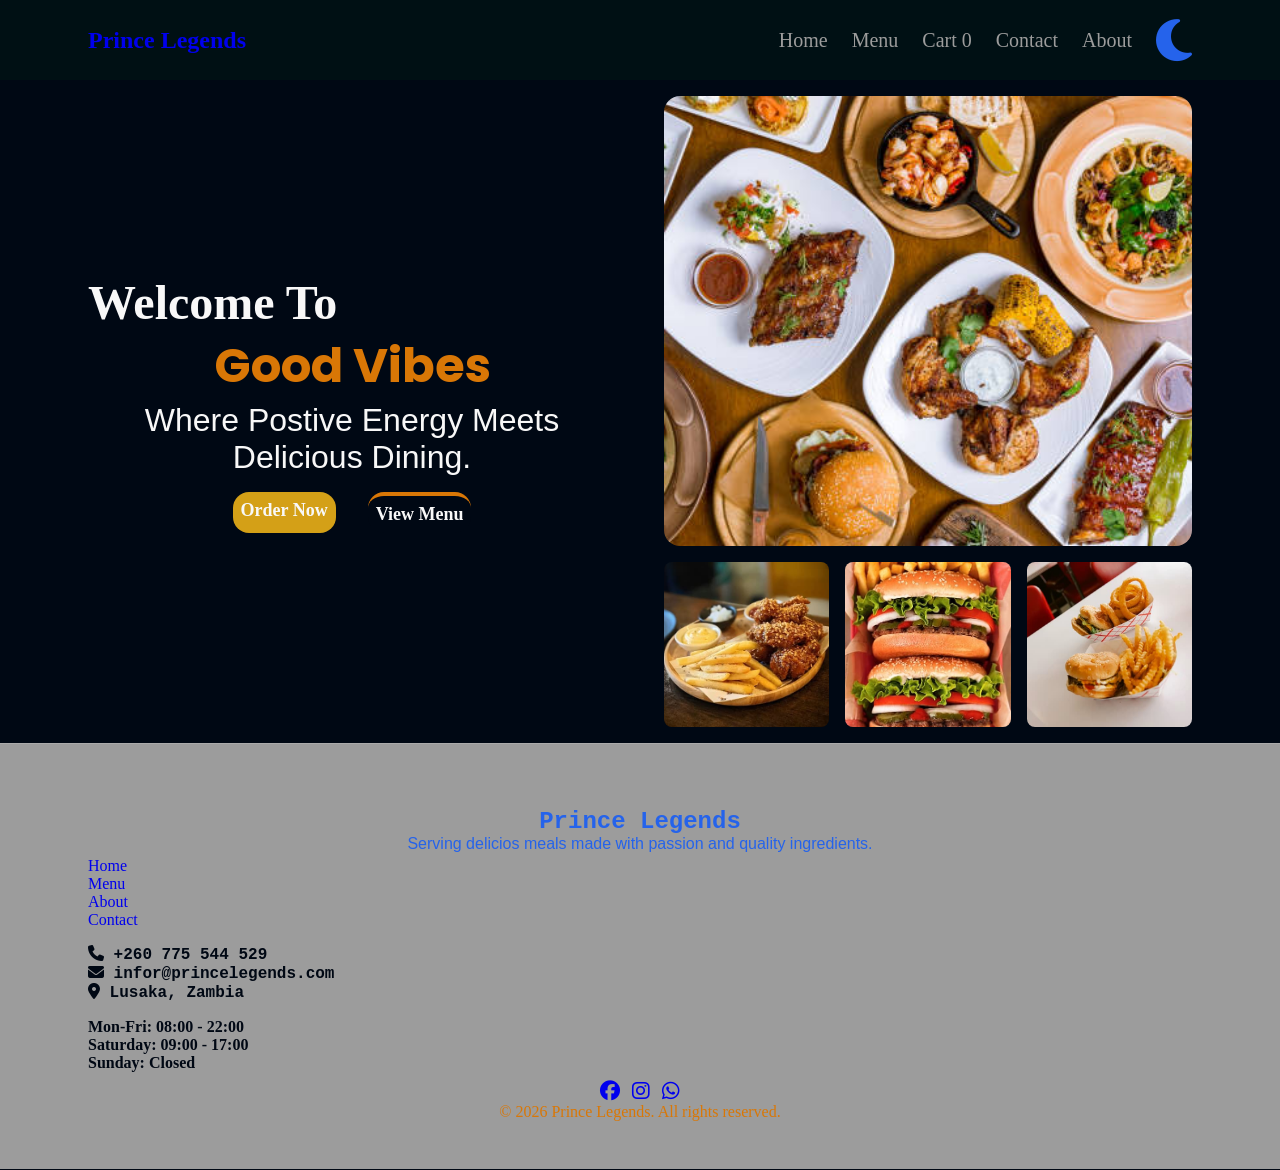
==== index.html @ 7662dcc8 "Complete Good Vibes Web Application v1.0" ====
<!DOCTYPE html>
<html lang="en">
<head>
    <meta charset="UTF-8">
    <meta name="viewport" content="width=device-width, initial-scale=1.0">
    <!-- Character Encoding -->
    <meta charset="UTF-8">
    <!-- Responsive Design -->
    <meta name="viewport" content="width=device-width, initial-scale=1.0">
    <!-- Browser Compatibility -->
    <meta http-equiv="X-UA-Compatible" content="IE=edge">
    <!-- SEO -->
    <meta
        name="description"
        content="Experience delicious meals, exceptional service, and a welcoming atmosphere at our restaurant."
    >
    <meta
        name="keywords"
        content="Restaurant, Food, Dining, Menu, Lunch, Dinner, Coffee, Desserts"
    >
    <meta
        name="author"
        content="Prince Legends"
    >
    <!-- Theme Color -->
    <meta
        name="theme-color"
        content="#121212"
    >
    <!-- Favicon -->
    <link rel="icon" href="images/favicon.ico">
    <!-- Google Fonts -->
    <link
        rel="preconnect"
        href="https://fonts.googleapis.com"
    >
    <link
        rel="preconnect"
        href="https://fonts.gstatic.com"
        crossorigin
    >
    <link
        href="https://fonts.googleapis.com/css2?family=Poppins:wght@300;400;500;600;700;800&display=swap"
        rel="stylesheet"
    >
    <!-- Font Awesome -->
    <link
        rel="stylesheet"
        href="https://cdnjs.cloudflare.com/ajax/libs/font-awesome/6.7.2/css/all.min.css"
        integrity="sha512-Evv84Mr4kqVGRNSgIGL/F/aIDqQb7xQ2vcrdIwxfjThSH8CSR7PBEakCr51Ck+w+/U6swU2Im1vVX0SVk9ABhg=="
        crossorigin="anonymous"
        referrerpolicy="no-referrer"
    >
    <link rel="stylesheet" href="css/style.css">
    <title>Restaurant Website</title>
</head>
<body>
    
    <header id="header">
        
    </header>

    <main>

    <div class="container">

        <section class="home-section">

            <div class="home-content">

                <h1>Welcome To 
                    
                    <strong class="heading">Good Vibes</strong>
                    </h1>

                <p class="description">Where Postive Energy Meets Delicious Dining.</p>

                <div class="home-buttons">

                <a 
                      href="https://wa.me/260XXXXXXXXX?text=Hello%20Good%20Vibes%20Restaurant%20%F0%9F%91%8B%0AI%20would%20like%20to%20place%20an%20order.%20Please%20share%20today's%20available%20menu%20and%20prices.%0AThank%20you."
                      class="order-btn btn-primary"
                      target="_blank">
                                Order Now
                </a>

                <a href="menu.html" class="view-btn btn-secondary">View Menu</a>

            </div>

            </div>


            <div class="hero-images">

                <img class="main-image" src="assets/home.jpg"
                         alt="variety of food on the table">

                <div class="support-images">

                    <img src="assets/chips.jpg" alt="chicken and chips image">
                    <img src="assets/burger.jpg" alt="burger image">
                    <img src="assets/burgerChips.jpg" alt="burger and chips on a plate">

                </div>

            </div>

        </section>

    </div>

    </main>





    <footer id="footer"></footer>

    <script type="module" src="js/main.js"></script>
</body>
</html>
---- css/style.css ----
/*PAGES*/
@import url(pages/nav.css);
@import url(pages/footer.css);
@import url(pages/home.css);
@import url(pages/about.css);
@import url(pages/cart.css);
@import url(pages/contact.css);
@import url(pages/menu.css);

     /*STYLE*/
@import url("component.css");
@import url("layout.css");
@import url("reset.css");
@import url("responsive.css");
@import url("variables.css");
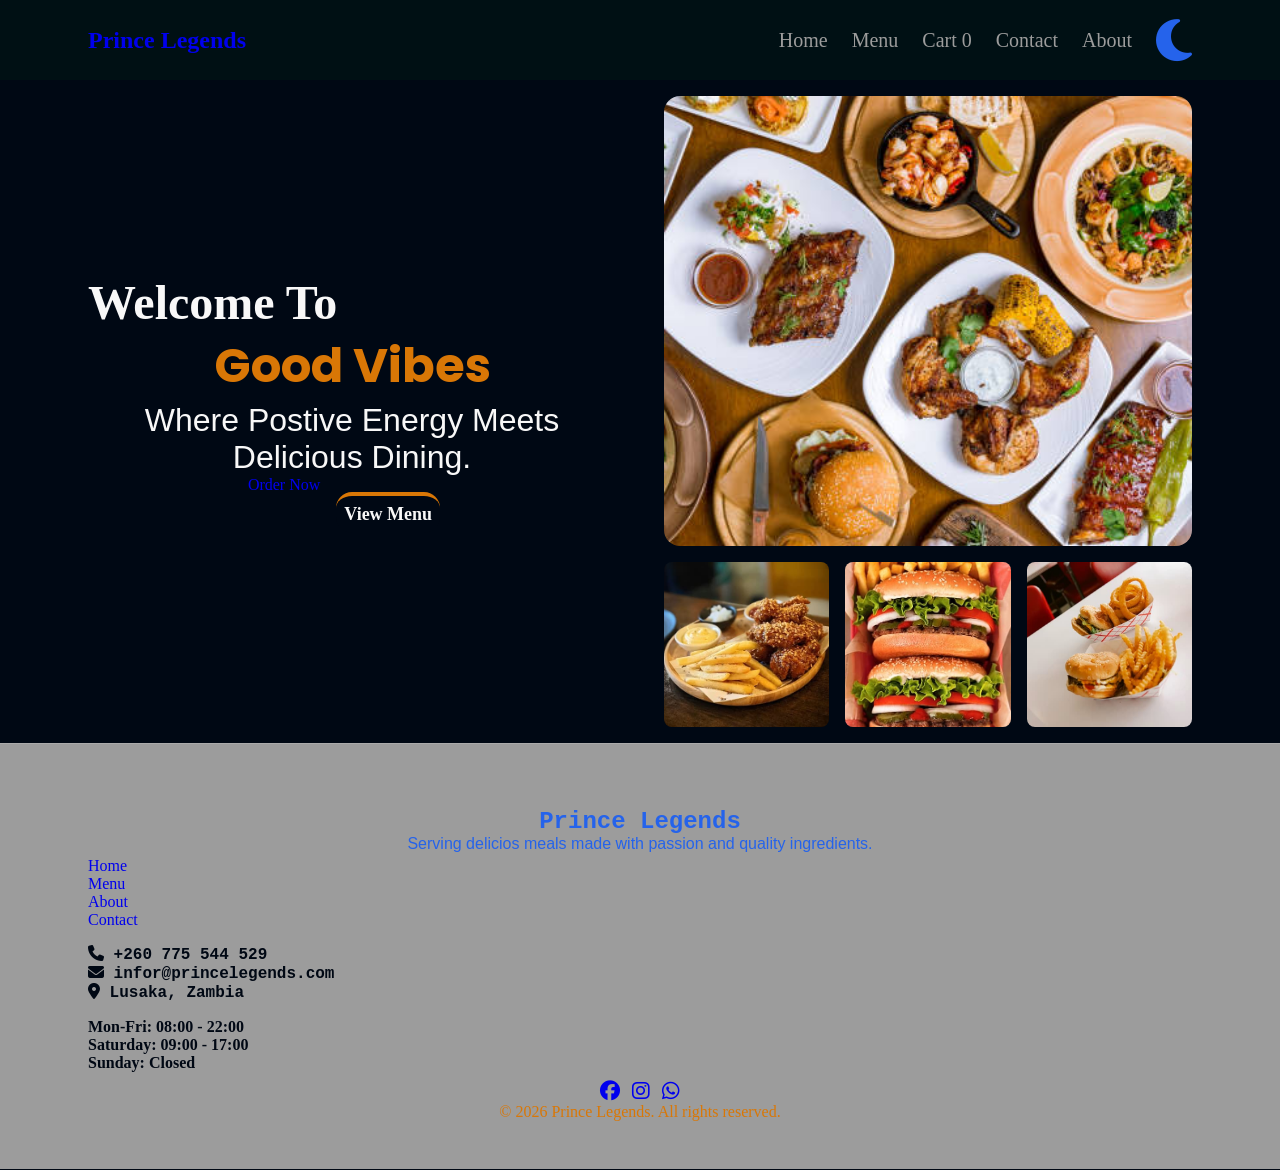
==== commit 3635e9b8: "fixed whatsapp link" ====
--- a/index.html
+++ b/index.html
@@ -77,12 +77,9 @@
 
                 <div class="home-buttons">
 
-                <a 
-                      href="https://wa.me/260XXXXXXXXX?text=Hello%20Good%20Vibes%20Restaurant%20%F0%9F%91%8B%0AI%20would%20like%20to%20place%20an%20order.%20Please%20share%20today's%20available%20menu%20and%20prices.%0AThank%20you."
-                      class="order-btn btn-primary"
-                      target="_blank">
-                                Order Now
-                </a>
+               <a href="https://wa.me/260XXXXXXXXX" target="_blank">
+Order Now
+</a>
 
                 <a href="menu.html" class="view-btn btn-secondary">View Menu</a>
 
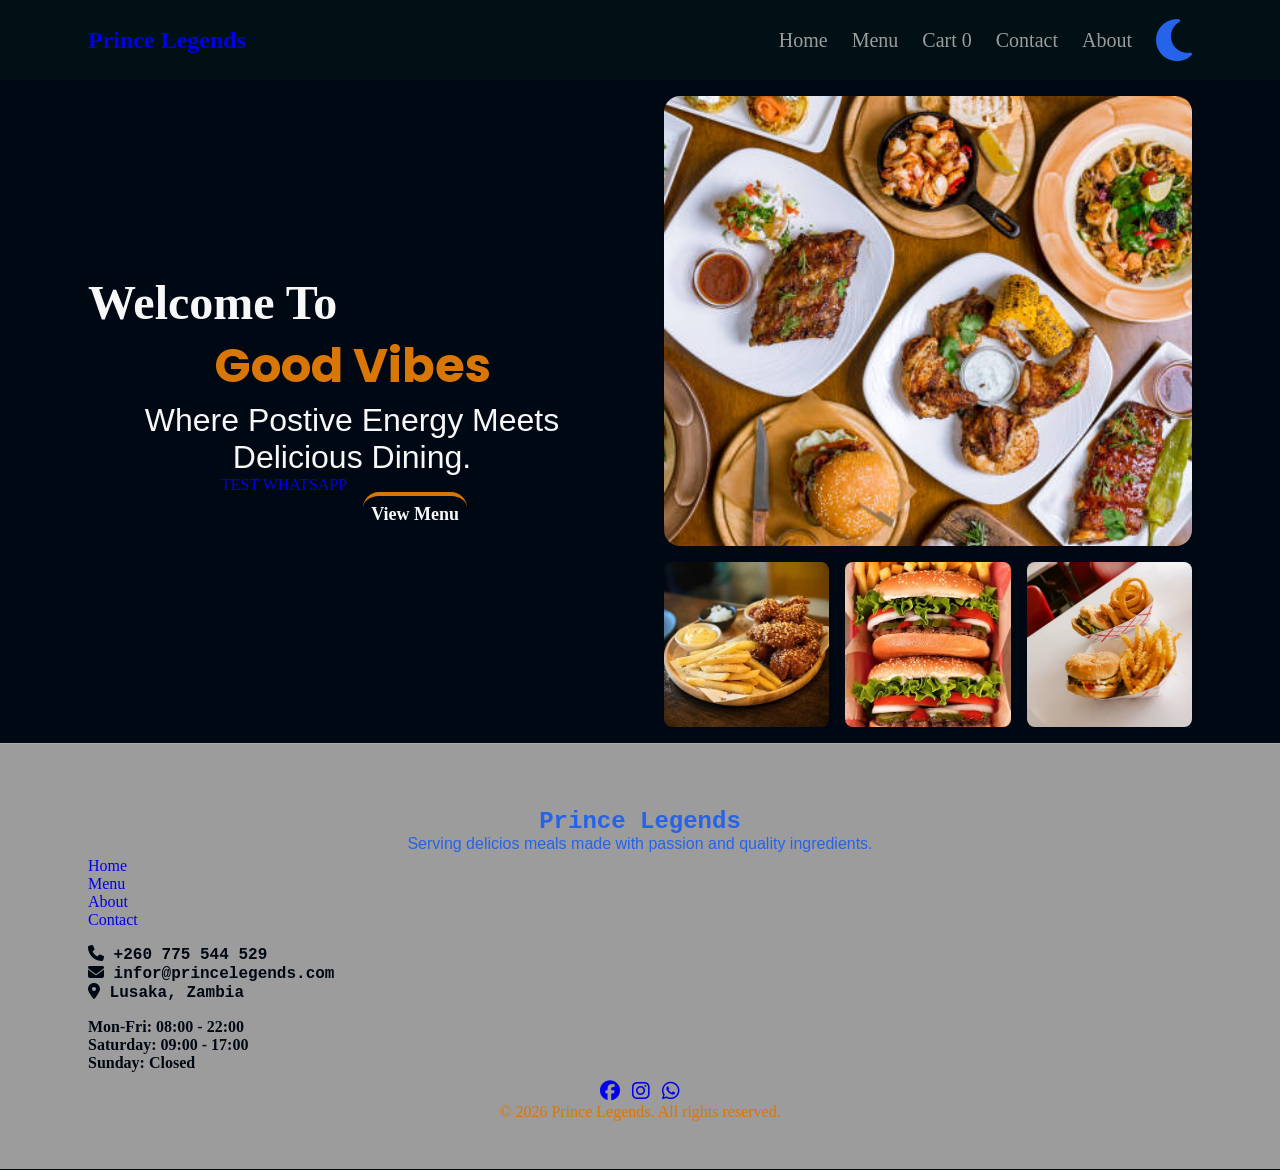
==== commit 83d438dd: "fix whatsapp link" ====
--- a/index.html
+++ b/index.html
@@ -77,8 +77,8 @@
 
                 <div class="home-buttons">
 
-               <a href="https://wa.me/260XXXXXXXXX" target="_blank">
-Order Now
+               <a href="https://wa.me/260XXXXXXXXX">
+TEST WHATSAPP
 </a>
 
                 <a href="menu.html" class="view-btn btn-secondary">View Menu</a>
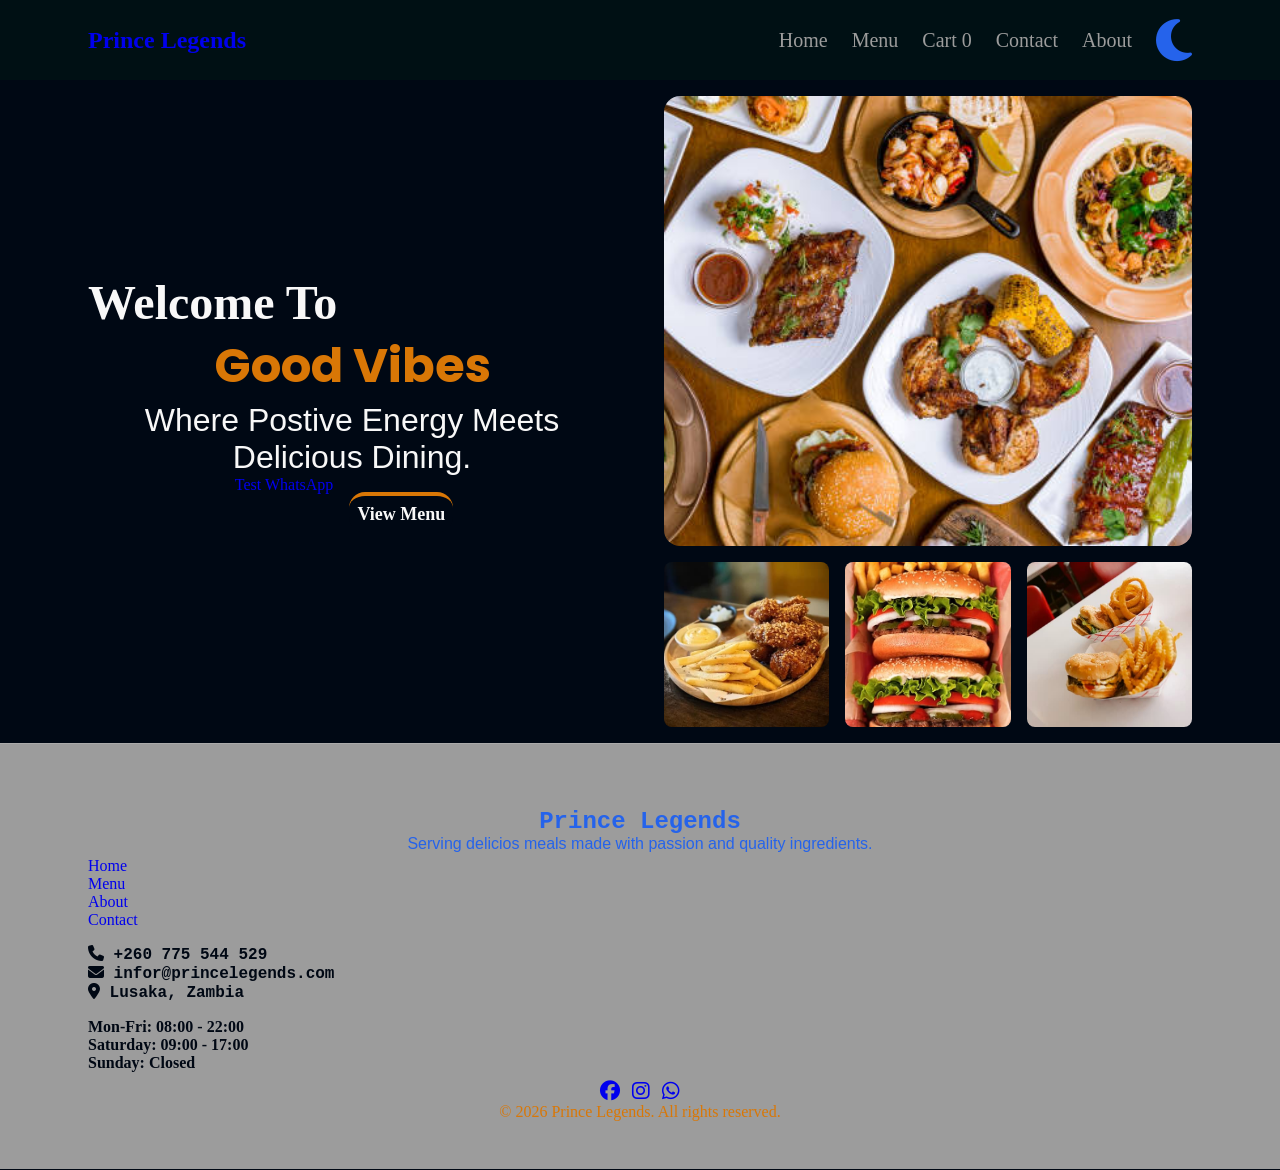
==== commit 8067d7d6: "fix whatsapp link" ====
--- a/index.html
+++ b/index.html
@@ -77,8 +77,8 @@
 
                 <div class="home-buttons">
 
-               <a href="https://wa.me/260XXXXXXXXX">
-TEST WHATSAPP
+               <a href="https://wa.me/260775544529" target="_blank">
+    Test WhatsApp
 </a>
 
                 <a href="menu.html" class="view-btn btn-secondary">View Menu</a>
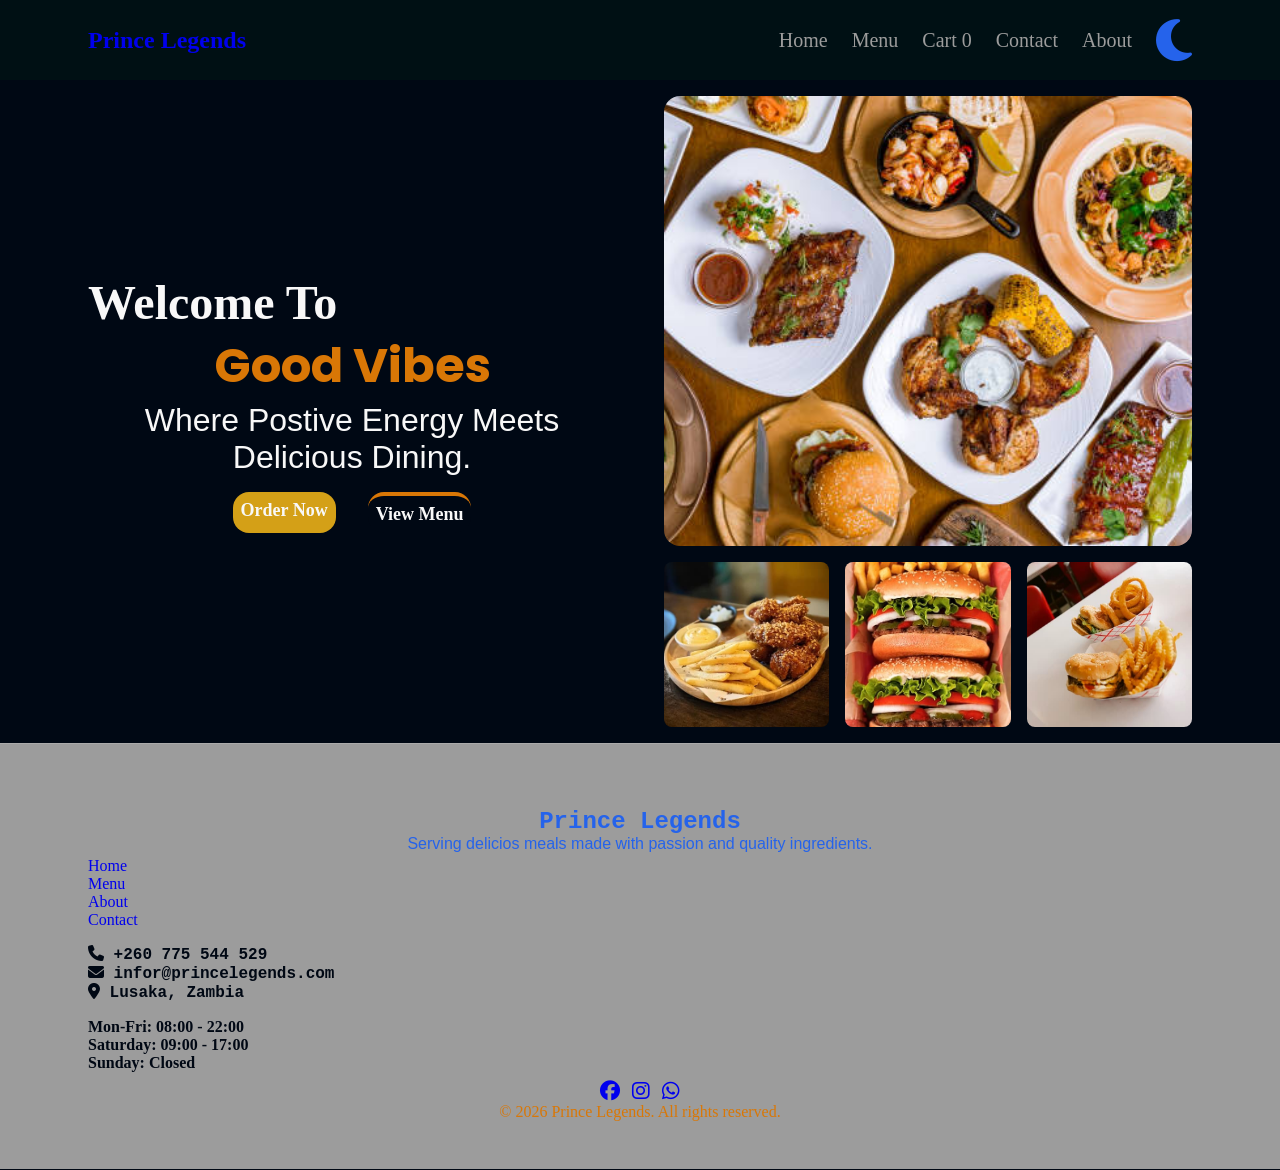
==== commit 683073a9: "fix whatsapp link" ====
--- a/index.html
+++ b/index.html
@@ -77,9 +77,13 @@
 
                 <div class="home-buttons">
 
-               <a href="https://wa.me/260775544529" target="_blank">
-    Test WhatsApp
-</a>
+                    <a 
+                         href="https://wa.me/260775544529?text=Hello%20Good%20Vibes%20Restaurant%20👋%0AI%20would%20like%20to%20place%20an%20order.%0AThank%20you."
+                         class="order-btn btn-primary"
+                         target="_blank"
+                         rel="noopener">
+                     Order Now
+                    </a>
 
                 <a href="menu.html" class="view-btn btn-secondary">View Menu</a>
 
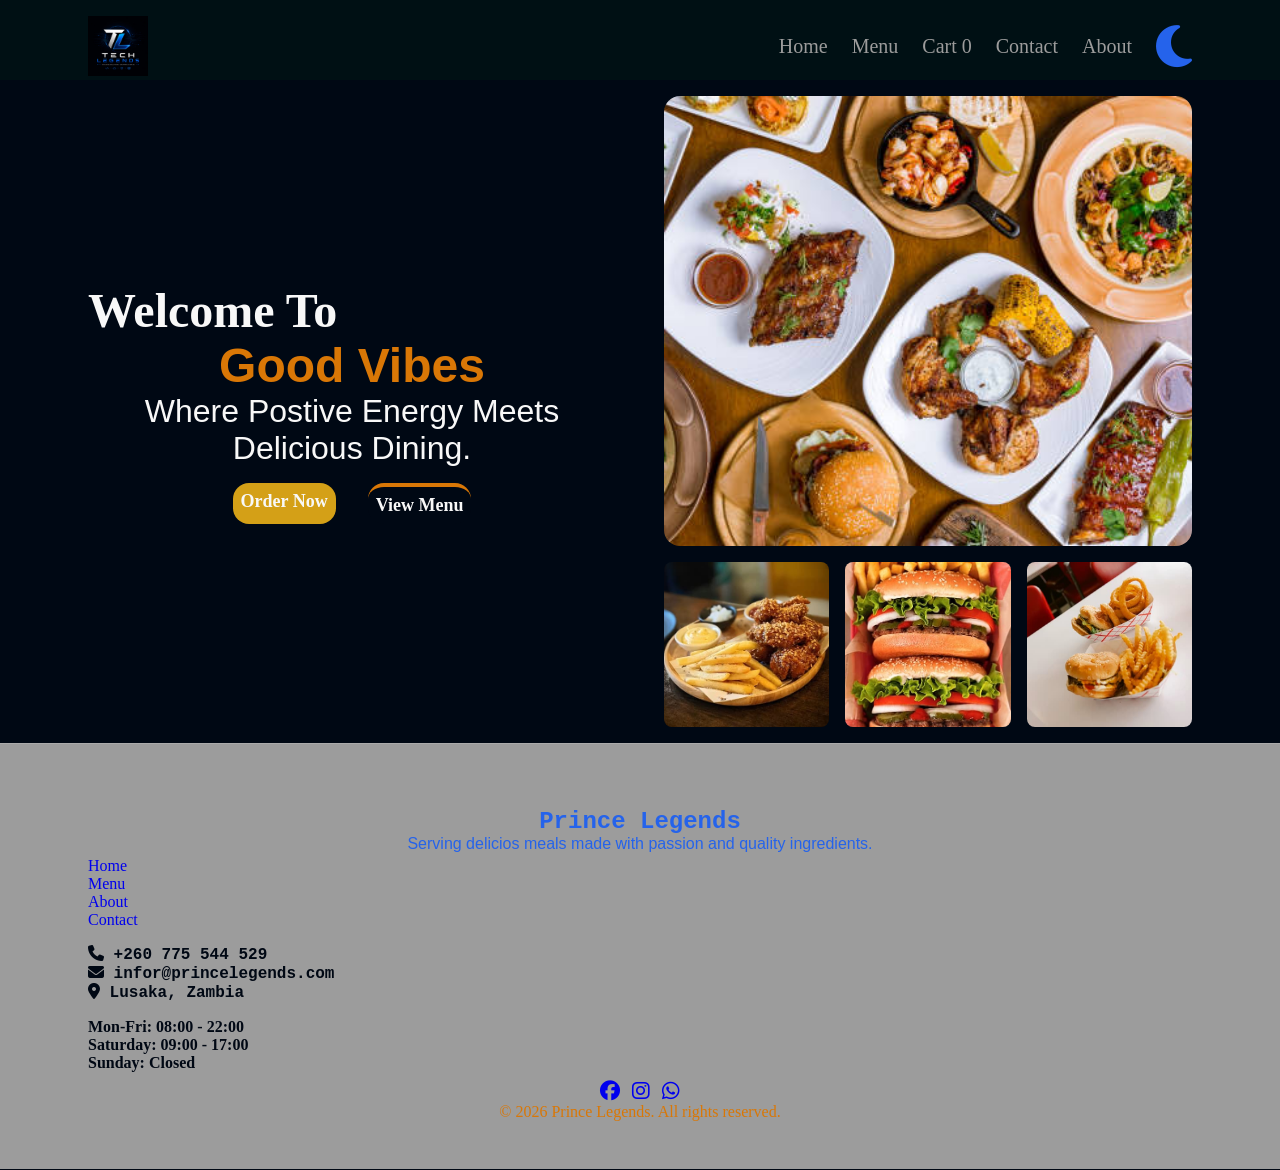
==== commit b8b7c373: "update meta data" ====
--- a/index.html
+++ b/index.html
@@ -1,50 +1,44 @@
 <!DOCTYPE html>
 <html lang="en">
-<head>
+    <head>
     <meta charset="UTF-8">
+
     <meta name="viewport" content="width=device-width, initial-scale=1.0">
-    <!-- Character Encoding -->
-    <meta charset="UTF-8">
-    <!-- Responsive Design -->
-    <meta name="viewport" content="width=device-width, initial-scale=1.0">
-    <!-- Browser Compatibility -->
-    <meta http-equiv="X-UA-Compatible" content="IE=edge">
-    <!-- SEO -->
-    <meta
-        name="description"
-        content="Experience delicious meals, exceptional service, and a welcoming atmosphere at our restaurant."
+
+    <title>Good Vibes Restaurant | Delicious Meals & Online Ordering</title>
+
+    <meta 
+        name="description" 
+        content="Good Vibes Restaurant offers delicious meals, burgers, chicken, chips and more. Browse our menu and place your order easily online."
     >
-    <meta
-        name="keywords"
-        content="Restaurant, Food, Dining, Menu, Lunch, Dinner, Coffee, Desserts"
+
+    <meta 
+        name="keywords" 
+        content="Good Vibes Restaurant, restaurant, burgers, chicken, chips, food delivery, online ordering"
     >
-    <meta
-        name="author"
-        content="Prince Legends"
+
+    <meta name="author" content="Good Vibes Restaurant">
+
+    <!-- Open Graph for WhatsApp/Facebook sharing -->
+    <meta property="og:title" content="Good Vibes Restaurant | Delicious Dining Experience">
+
+    <meta 
+        property="og:description" 
+        content="Enjoy delicious meals at Good Vibes Restaurant. Explore our menu and order your favourite dishes today."
     >
-    <!-- Theme Color -->
-    <meta
-        name="theme-color"
-        content="#121212"
-    >
-    <!-- Favicon -->
-    <link rel="icon" href="images/favicon.ico">
-    <!-- Google Fonts -->
-    <link
-        rel="preconnect"
-        href="https://fonts.googleapis.com"
-    >
-    <link
-        rel="preconnect"
-        href="https://fonts.gstatic.com"
-        crossorigin
-    >
-    <link
-        href="https://fonts.googleapis.com/css2?family=Poppins:wght@300;400;500;600;700;800&display=swap"
-        rel="stylesheet"
-    >
-    <!-- Font Awesome -->
-    <link
+
+    <meta property="og:image" content="assets/home.jpg">
+
+    <meta property="og:type" content="website">
+
+    <meta property="og:url" content="https://good-vibes-restaurant.netlify.app">
+
+    <!-- Twitter cards -->
+    <meta name="twitter:card" content="summary_large_image">
+
+    <link rel="icon" href="assets/favicon.png">
+
+     <link
         rel="stylesheet"
         href="https://cdnjs.cloudflare.com/ajax/libs/font-awesome/6.7.2/css/all.min.css"
         integrity="sha512-Evv84Mr4kqVGRNSgIGL/F/aIDqQb7xQ2vcrdIwxfjThSH8CSR7PBEakCr51Ck+w+/U6swU2Im1vVX0SVk9ABhg=="
@@ -52,8 +46,9 @@
         referrerpolicy="no-referrer"
     >
     <link rel="stylesheet" href="css/style.css">
-    <title>Restaurant Website</title>
+
 </head>
+   
 <body>
     
     <header id="header">
@@ -100,7 +95,7 @@
                 <div class="support-images">
 
                     <img src="assets/chips.jpg" alt="chicken and chips image">
-                    <img src="assets/burger.jpg" alt="burger image">
+                    <img src="assets/burger.jpg" alt="Fresh beef burger served at Good Vibes Restaurant">
                     <img src="assets/burgerChips.jpg" alt="burger and chips on a plate">
 
                 </div>
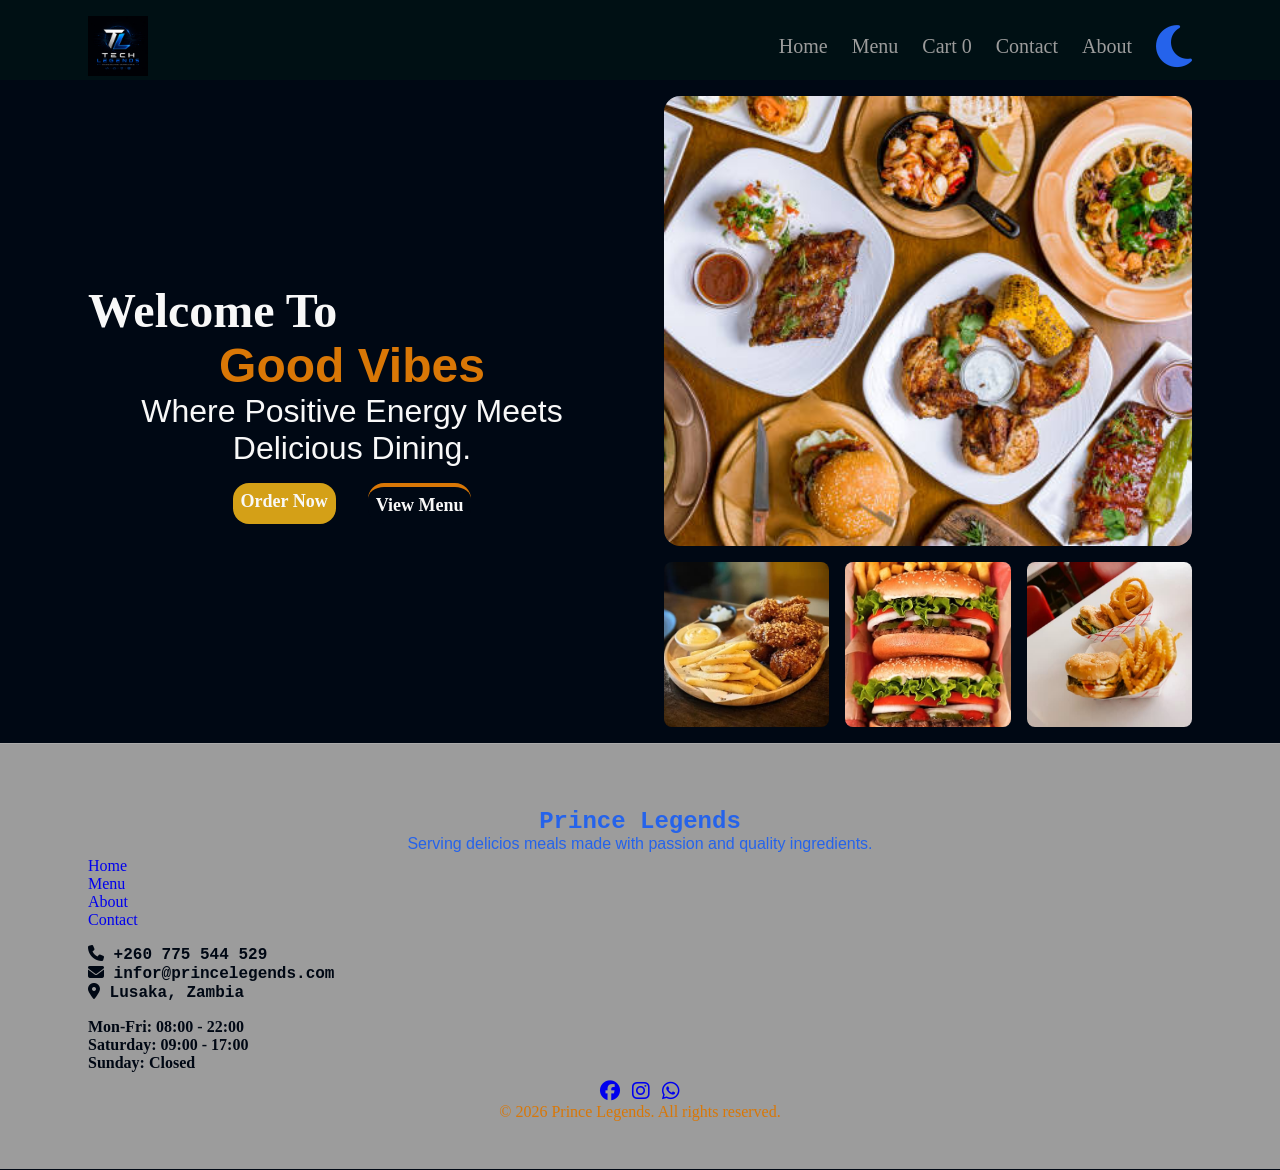
==== commit 21600870: "polish restaurant website" ====
--- a/index.html
+++ b/index.html
@@ -48,7 +48,6 @@
     <link rel="stylesheet" href="css/style.css">
 
 </head>
-   
 <body>
     
     <header id="header">
@@ -68,7 +67,7 @@
                     <strong class="heading">Good Vibes</strong>
                     </h1>
 
-                <p class="description">Where Postive Energy Meets Delicious Dining.</p>
+                <p class="description">Where Positive Energy Meets Delicious Dining.</p>
 
                 <div class="home-buttons">
 
